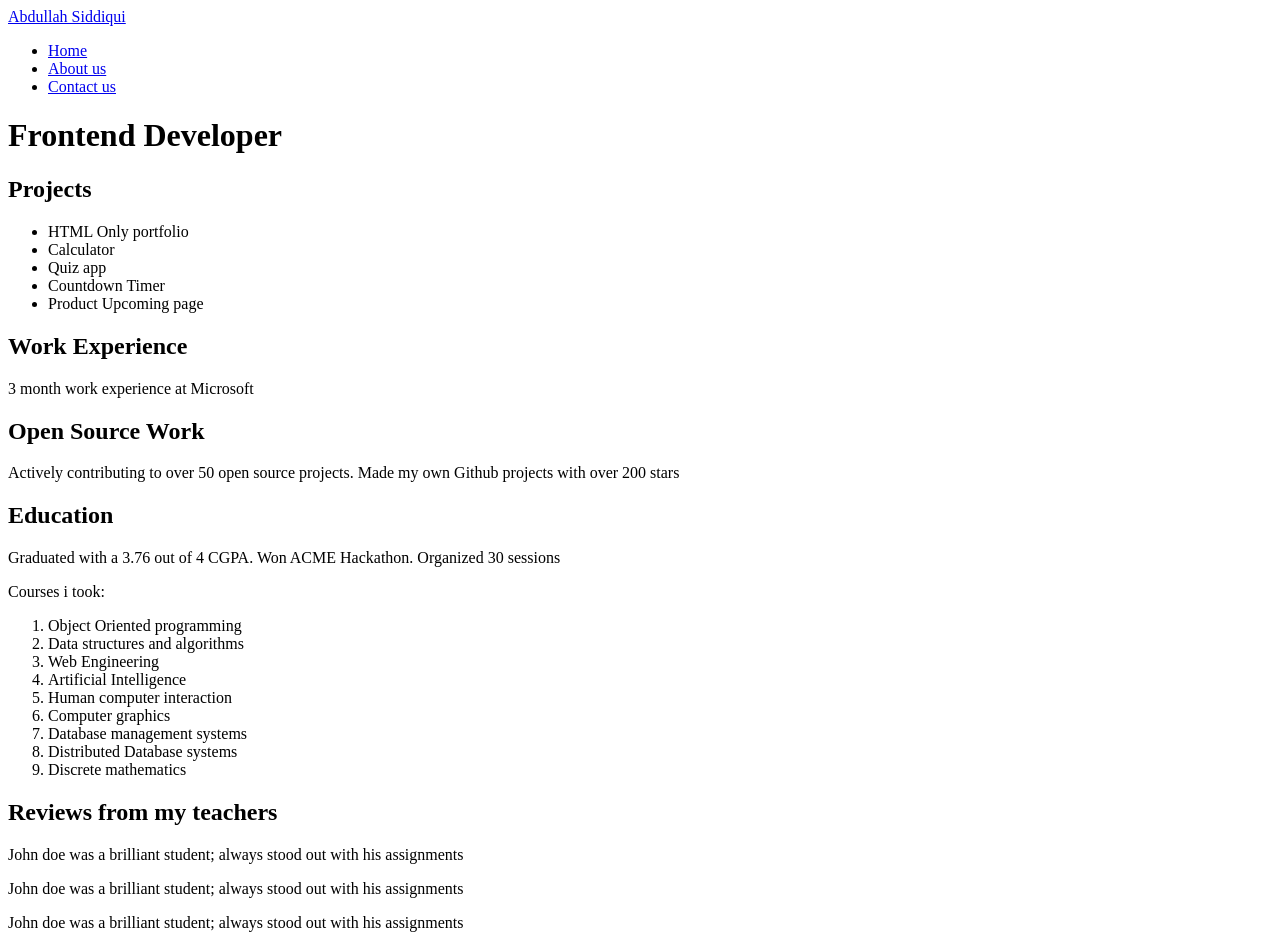
==== index.html @ d826691d "First commit" ====
<!doctype html>
<html lang="en">
  <head>
    <meta charset="UTF-8" />
    <meta name="viewport" content="width=device-width, initial-scale=1.0" />
    <meta name="title" content="Basic HTML template" />
    <meta
      name="description"
      content="Basic template for structuring HTML websites."
    />
    <meta name="keywords" content="basic, html, template" />
    <meta name="robots" content="index, nofollow" />
    <meta http-equiv="Content-Type" content="text/html; charset=utf-8" />
    <meta name="language" content="English" />

    <title>HTML basics</title>
  </head>
  <body>
    <header>
      <nav>
        <a href="index.html">Abdullah Siddiqui</a>
        <ul>
          <li><a href="index.html">Home</a></li>
          <li><a href="about.html">About us</a></li>
          <li><a href="contactus.html">Contact us</a></li>
        </ul>
      </nav>
      <h1>Frontend Developer</h1>
    </header>

    <main>
      <section>
        <h2>Projects</h2>
        <ul>
          <li>HTML Only portfolio</li>
          <li>Calculator</li>
          <li>Quiz app</li>
          <li>Countdown Timer</li>
          <li>Product Upcoming page</li>
        </ul>
      </section>

      <section>
        <section>
          <h2>Work Experience</h2>
          <p>3 month work experience at Microsoft</p>
        </section>

        <section>
          <h2>Open Source Work</h2>
          <p>
            Actively contributing to over 50 open source projects. Made my own
            Github projects with over 200 stars
          </p>
        </section>
      </section>

      <section>
        <h2>Education</h2>
        <p>
          Graduated with a 3.76 out of 4 CGPA. Won ACME Hackathon. Organized 30
          sessions
        </p>
        <p>Courses i took:</p>
        <ol>
          <li>Object Oriented programming</li>
          <li>Data structures and algorithms</li>
          <li>Web Engineering</li>
          <li>Artificial Intelligence</li>
          <li>Human computer interaction</li>
          <li>Computer graphics</li>
          <li>Database management systems</li>
          <li>Distributed Database systems</li>
          <li>Discrete mathematics</li>
        </ol>
      </section>
    </main>

    <footer>
      <h2>Reviews from my teachers</h2>
      <div>
        <p>
          John doe was a brilliant student; always stood out with his
          assignments
        </p>
      </div>
      <div>
        <p>
          John doe was a brilliant student; always stood out with his
          assignments
        </p>
      </div>
      <div>
        <p>
          John doe was a brilliant student; always stood out with his
          assignments
        </p>
      </div>
    </footer>
  </body>
</html>
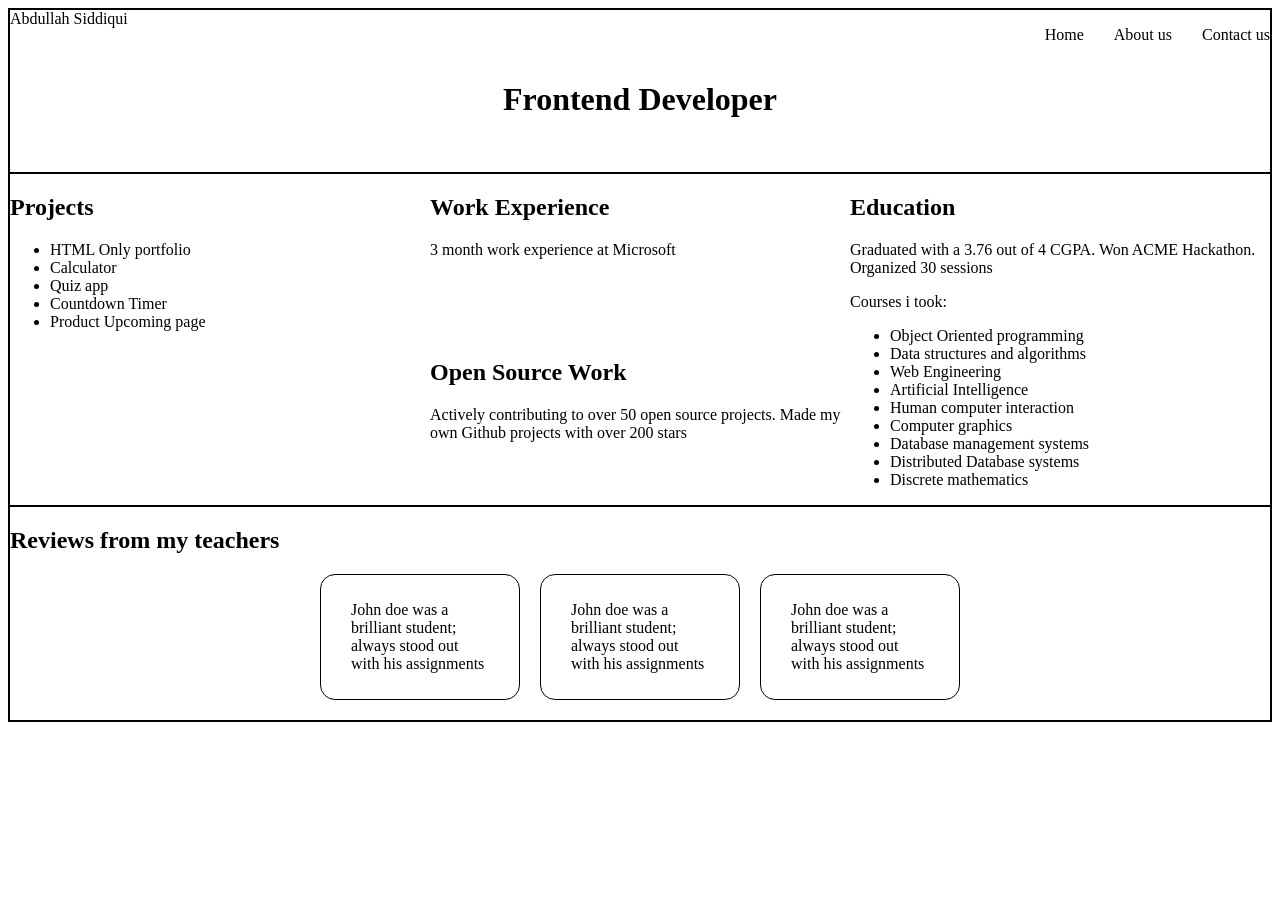
==== commit e516f396: "Add foundational styling" ====
--- a/index.html
+++ b/index.html
@@ -12,14 +12,15 @@
     <meta name="robots" content="index, nofollow" />
     <meta http-equiv="Content-Type" content="text/html; charset=utf-8" />
     <meta name="language" content="English" />
+    <link rel="stylesheet" href="style.css" />
 
     <title>HTML basics</title>
   </head>
   <body>
     <header>
       <nav>
-        <a href="index.html">Abdullah Siddiqui</a>
-        <ul>
+        <a href="index.html" class="logo">Abdullah Siddiqui</a>
+        <ul class="right-nav">
           <li><a href="index.html">Home</a></li>
           <li><a href="about.html">About us</a></li>
           <li><a href="contactus.html">Contact us</a></li>
@@ -28,7 +29,7 @@
       <h1>Frontend Developer</h1>
     </header>
 
-    <main>
+    <main class="main-content">
       <section>
         <h2>Projects</h2>
         <ul>
@@ -40,7 +41,7 @@
         </ul>
       </section>
 
-      <section>
+      <section class="middle-section-split">
         <section>
           <h2>Work Experience</h2>
           <p>3 month work experience at Microsoft</p>
@@ -62,7 +63,7 @@
           sessions
         </p>
         <p>Courses i took:</p>
-        <ol>
+        <ul>
           <li>Object Oriented programming</li>
           <li>Data structures and algorithms</li>
           <li>Web Engineering</li>
@@ -72,29 +73,31 @@
           <li>Database management systems</li>
           <li>Distributed Database systems</li>
           <li>Discrete mathematics</li>
-        </ol>
+        </ul>
       </section>
     </main>
 
     <footer>
-      <h2>Reviews from my teachers</h2>
-      <div>
-        <p>
-          John doe was a brilliant student; always stood out with his
-          assignments
-        </p>
-      </div>
-      <div>
-        <p>
-          John doe was a brilliant student; always stood out with his
-          assignments
-        </p>
-      </div>
-      <div>
-        <p>
-          John doe was a brilliant student; always stood out with his
-          assignments
-        </p>
+      <h2 id="footer-header">Reviews from my teachers</h2>
+      <div class="footer-content">
+        <div>
+          <p>
+            John doe was a brilliant student; always stood out with his
+            assignments
+          </p>
+        </div>
+        <div>
+          <p>
+            John doe was a brilliant student; always stood out with his
+            assignments
+          </p>
+        </div>
+        <div>
+          <p>
+            John doe was a brilliant student; always stood out with his
+            assignments
+          </p>
+        </div>
       </div>
     </footer>
   </body>
--- a/style.css
+++ b/style.css
@@ -0,0 +1,74 @@
+* {
+  box-sizing: border-box;
+}
+
+h1 {
+  text-align: center;
+  padding-bottom: 2rem;
+}
+
+nav {
+  display: flex;
+}
+
+header {
+  border: 2px solid black;
+  margin-bottom: -2px;
+}
+
+main {
+  border-top: 2px solid black;
+  border-right: 2px solid black;
+  border-left: 2px solid black;
+}
+
+footer {
+  border: 2px solid black;
+}
+
+.right-nav {
+  display: flex;
+  list-style-type: none;
+  gap: 30px;
+}
+
+.logo {
+  margin-left: 0;
+  margin-right: auto;
+}
+
+a {
+  text-decoration: none;
+  color: inherit;
+}
+
+.main-content {
+  display: flex;
+}
+
+.middle-section-split {
+  display: flex;
+  flex-direction: column;
+}
+
+section {
+  flex: 1;
+}
+
+.footer-content {
+  display: flex;
+  justify-content: center;
+  gap: 20px;
+  padding-bottom: 20px;
+}
+
+.footer-header {
+  text-align: center;
+}
+
+.footer-content div {
+  flex: 0 1 200px;
+  border: 1px solid black;
+  padding: 10px 30px;
+  border-radius: 15px;
+}
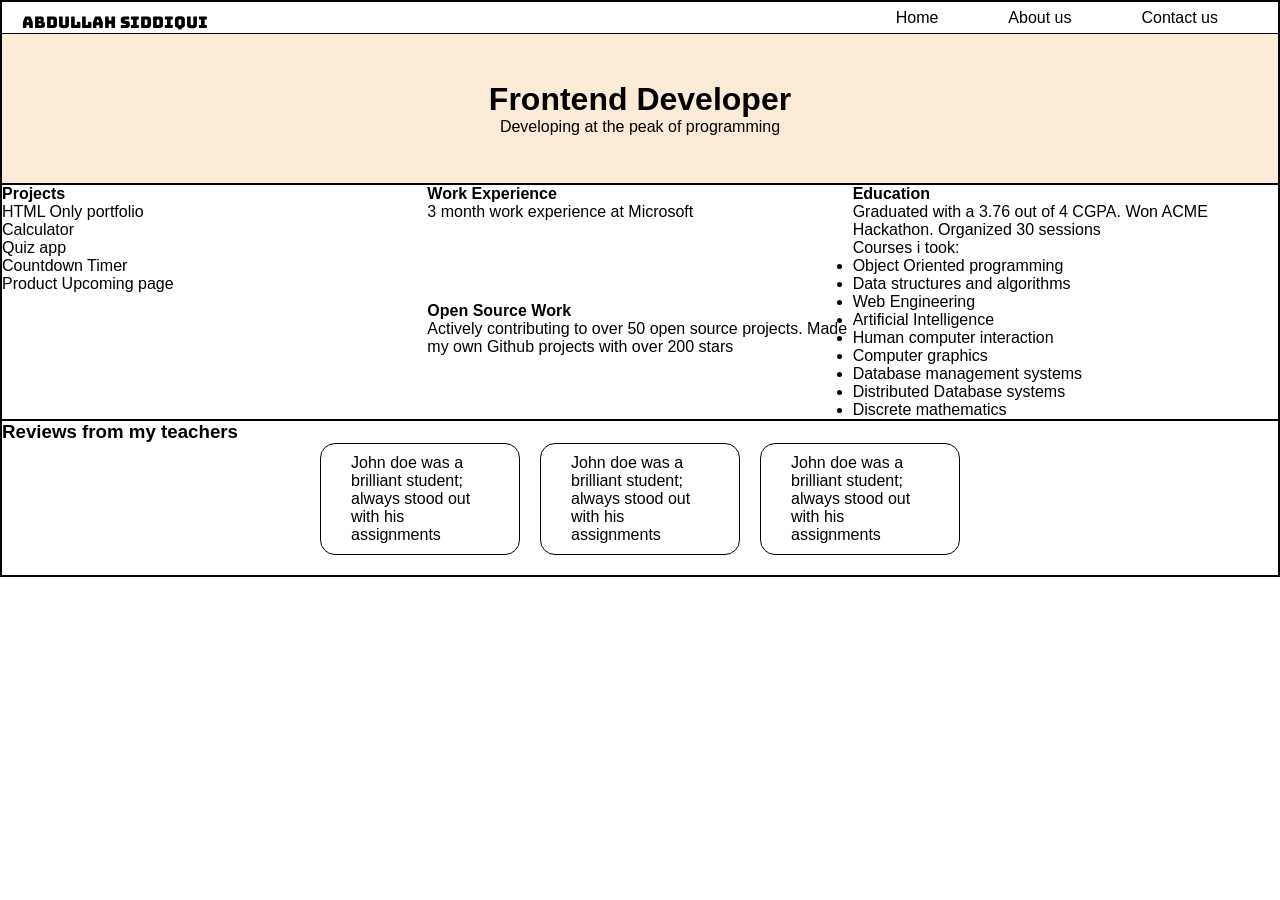
==== commit 6b299b38: "Add Navbar styles and remove mar and pad" ====
--- a/index.html
+++ b/index.html
@@ -13,6 +13,16 @@
     <meta http-equiv="Content-Type" content="text/html; charset=utf-8" />
     <meta name="language" content="English" />
     <link rel="stylesheet" href="style.css" />
+    <link
+      href="https://fonts.googleapis.com/css2?family=Bungee&display=swap"
+      rel="stylesheet"
+    />
+    <link rel="preconnect" href="https://fonts.googleapis.com" />
+    <link rel="preconnect" href="https://fonts.gstatic.com" crossorigin />
+    <link
+      href="https://fonts.googleapis.com/css2?family=Fredoka:wght@400;500;600;700&display=swap"
+      rel="stylesheet"
+    />
 
     <title>HTML basics</title>
   </head>
@@ -26,12 +36,15 @@
           <li><a href="contactus.html">Contact us</a></li>
         </ul>
       </nav>
-      <h1>Frontend Developer</h1>
+      <div id="main-header-container">
+        <h1>Frontend Developer</h1>
+        <p>Developing at the peak of programming</p>
+      </div>
     </header>
 
     <main class="main-content">
       <section>
-        <h2>Projects</h2>
+        <h4>Projects</h4>
         <ul>
           <li>HTML Only portfolio</li>
           <li>Calculator</li>
@@ -43,12 +56,12 @@
 
       <section class="middle-section-split">
         <section>
-          <h2>Work Experience</h2>
+          <h4>Work Experience</h4>
           <p>3 month work experience at Microsoft</p>
         </section>
 
         <section>
-          <h2>Open Source Work</h2>
+          <h4>Open Source Work</h4>
           <p>
             Actively contributing to over 50 open source projects. Made my own
             Github projects with over 200 stars
@@ -57,7 +70,7 @@
       </section>
 
       <section>
-        <h2>Education</h2>
+        <h4>Education</h4>
         <p>
           Graduated with a 3.76 out of 4 CGPA. Won ACME Hackathon. Organized 30
           sessions
@@ -78,7 +91,7 @@
     </main>
 
     <footer>
-      <h2 id="footer-header">Reviews from my teachers</h2>
+      <h3 id="footer-header">Reviews from my teachers</h3>
       <div class="footer-content">
         <div>
           <p>
--- a/style.css
+++ b/style.css
@@ -1,10 +1,19 @@
 * {
   box-sizing: border-box;
+  font-family: "Inter", sans-serif;
+  margin: 0;
+  padding: 0;
 }
 
-h1 {
-  text-align: center;
-  padding-bottom: 2rem;
+#main-header-container {
+  display: flex;
+  flex-direction: column;
+  height: 150px;
+  align-items: center;
+  justify-content: center;
+  background-color: antiquewhite;
+  border-top: 1px solid black;
+  font-family: "Fredoka", sans-serif;
 }
 
 nav {
@@ -28,13 +37,17 @@
 
 .right-nav {
   display: flex;
+  align-items: center;
   list-style-type: none;
-  gap: 30px;
+  gap: 70px;
+  margin-right: 60px;
 }
 
 .logo {
-  margin-left: 0;
+  margin-top: 10px;
+  margin-left: 20px;
   margin-right: auto;
+  font-family: "Bungee", sans-serif;
 }
 
 a {
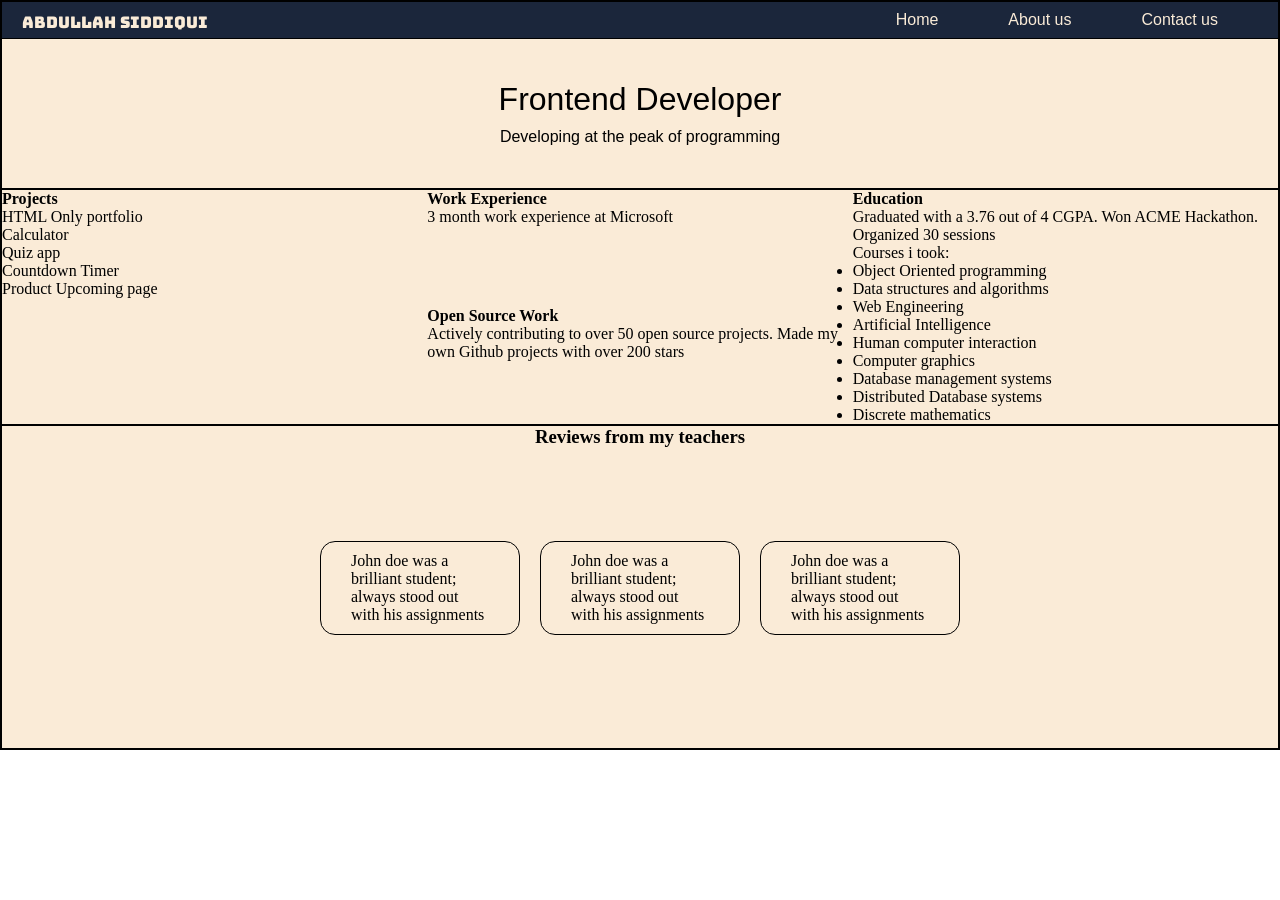
==== commit 15b2d61a: "Add further styling to home page" ====
--- a/index.html
+++ b/index.html
@@ -36,7 +36,7 @@
           <li><a href="contactus.html">Contact us</a></li>
         </ul>
       </nav>
-      <div id="main-header-container">
+      <div class="main-header-container">
         <h1>Frontend Developer</h1>
         <p>Developing at the peak of programming</p>
       </div>
--- a/style.css
+++ b/style.css
@@ -1,11 +1,10 @@
 * {
   box-sizing: border-box;
-  font-family: "Inter", sans-serif;
   margin: 0;
   padding: 0;
 }
 
-#main-header-container {
+.main-header-container {
   display: flex;
   flex-direction: column;
   height: 150px;
@@ -16,8 +15,15 @@
   font-family: "Fredoka", sans-serif;
 }
 
+h1 {
+  font-weight: 500;
+  margin-bottom: 10px;
+}
+
 nav {
   display: flex;
+  background-color: #1b263b;
+  color: antiquewhite;
 }
 
 header {
@@ -33,6 +39,7 @@
 
 footer {
   border: 2px solid black;
+  height: 300px;
 }
 
 .right-nav {
@@ -41,11 +48,13 @@
   list-style-type: none;
   gap: 70px;
   margin-right: 60px;
+  font-family: "Inter", sans-serif;
 }
 
 .logo {
   margin-top: 10px;
   margin-left: 20px;
+  margin-bottom: 5px;
   margin-right: auto;
   font-family: "Bungee", sans-serif;
 }
@@ -68,14 +77,19 @@
   flex: 1;
 }
 
+footer {
+  height: auto;
+}
 .footer-content {
+  height: 300px;
   display: flex;
   justify-content: center;
+  align-items: center;
   gap: 20px;
   padding-bottom: 20px;
 }
 
-.footer-header {
+#footer-header {
   text-align: center;
 }
 
@@ -85,3 +99,12 @@
   padding: 10px 30px;
   border-radius: 15px;
 }
+
+a:hover {
+  color: #949494;
+}
+
+main,
+footer {
+  background-color: antiquewhite;
+}
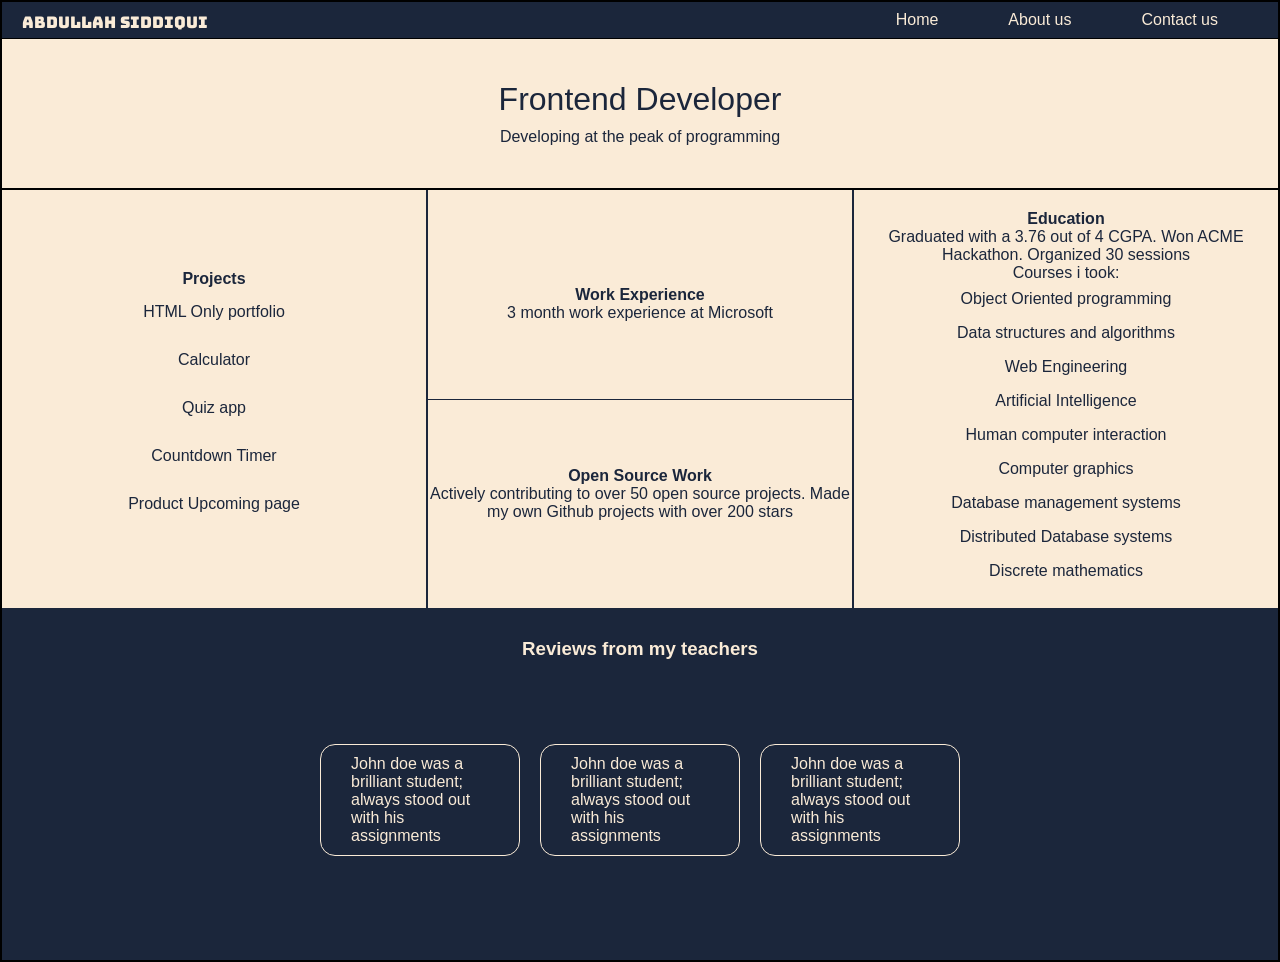
==== commit 6096c390: "Add small changes to main section" ====
--- a/index.html
+++ b/index.html
@@ -43,7 +43,7 @@
     </header>
 
     <main class="main-content">
-      <section>
+      <section id="left-section">
         <h4>Projects</h4>
         <ul>
           <li>HTML Only portfolio</li>
@@ -55,12 +55,12 @@
       </section>
 
       <section class="middle-section-split">
-        <section>
+        <section id="top-section">
           <h4>Work Experience</h4>
           <p>3 month work experience at Microsoft</p>
         </section>
 
-        <section>
+        <section id="bottom-section">
           <h4>Open Source Work</h4>
           <p>
             Actively contributing to over 50 open source projects. Made my own
--- a/style.css
+++ b/style.css
@@ -2,7 +2,11 @@
   box-sizing: border-box;
   margin: 0;
   padding: 0;
+  font-family: "Fredoka", sans-serif;
+  list-style-type: none;
 }
+
+/* ==================== HEADER ==================== */
 
 .main-header-container {
   display: flex;
@@ -12,7 +16,7 @@
   justify-content: center;
   background-color: antiquewhite;
   border-top: 1px solid black;
-  font-family: "Fredoka", sans-serif;
+  color: #1b263b;
 }
 
 h1 {
@@ -29,17 +33,6 @@
 header {
   border: 2px solid black;
   margin-bottom: -2px;
-}
-
-main {
-  border-top: 2px solid black;
-  border-right: 2px solid black;
-  border-left: 2px solid black;
-}
-
-footer {
-  border: 2px solid black;
-  height: 300px;
 }
 
 .right-nav {
@@ -64,6 +57,19 @@
   color: inherit;
 }
 
+a:hover {
+  color: #949494;
+}
+
+/* ==================== MAIN ==================== */
+
+main {
+  border-top: 2px solid black;
+  border-right: 2px solid black;
+  border-left: 2px solid black;
+  color: #1b263b;
+}
+
 .main-content {
   display: flex;
 }
@@ -71,15 +77,59 @@
 .middle-section-split {
   display: flex;
   flex-direction: column;
+  border-left: 2px solid #1b263b;
+  border-right: 2px solid #1b263b;
+}
+
+#top-section {
+  border-bottom: 1px solid #1b263b;
+  display: flex;
+  flex-direction: column;
+  justify-content: center;
+}
+
+#bottom-section {
+  display: flex;
+  flex-direction: column;
+  justify-content: center;
+}
+
+.main-content li {
+  padding: 8px 0;
 }
 
 section {
+  padding: 20px 0;
   flex: 1;
+  text-align: center;
 }
 
+#left-section {
+  display: flex;
+  flex-direction: column;
+  justify-content: center;
+}
+
+#left-section li {
+  padding: 15px;
+}
+
+main,
 footer {
+  background-color: antiquewhite;
+}
+
+/* ==================== FOOTER ==================== */
+
+footer {
+  border: 2px solid black;
+  border-top: 0px;
+  padding-top: 30px;
   height: auto;
+  background-color: #1b263b;
+  color: antiquewhite;
 }
+
 .footer-content {
   height: 300px;
   display: flex;
@@ -95,16 +145,7 @@
 
 .footer-content div {
   flex: 0 1 200px;
-  border: 1px solid black;
+  border: 1px solid antiquewhite;
   padding: 10px 30px;
   border-radius: 15px;
 }
-
-a:hover {
-  color: #949494;
-}
-
-main,
-footer {
-  background-color: antiquewhite;
-}
